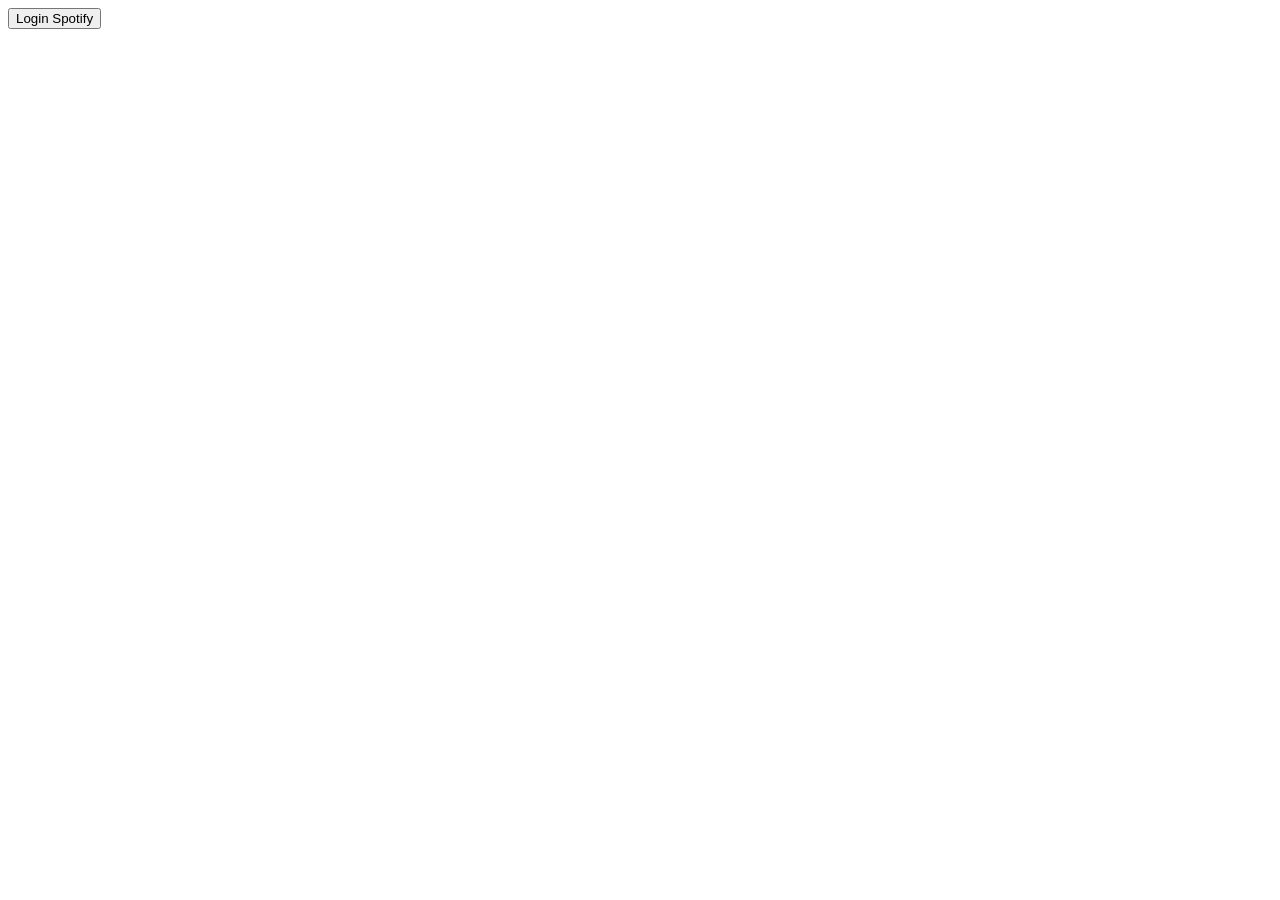
==== login.html @ cb44aa04 "first commit" ====
<!DOCTYPE html>
<html lang="en">
<head>
    <meta charset="UTF-8">
    <meta name="viewport" content="width=device-width, initial-scale=1.0">
    <title>Document</title>
</head>
<body>
    <button class="login-button">Login Spotify</button>
    <script type="module" src="./auth.js"></script>
</body>
</html>
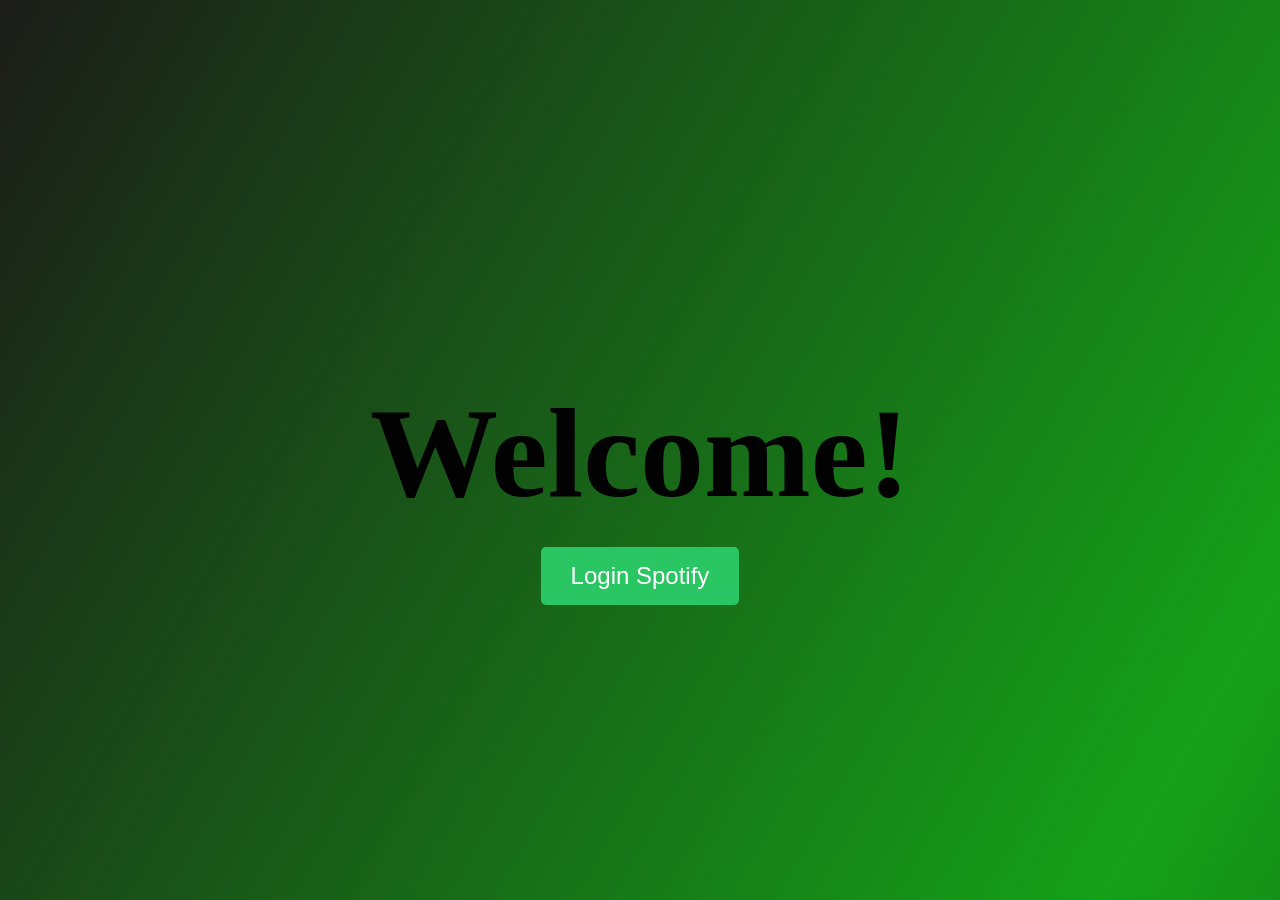
==== commit 1f11d210: "styled login page" ====
--- a/login.html
+++ b/login.html
@@ -4,9 +4,15 @@
     <meta charset="UTF-8">
     <meta name="viewport" content="width=device-width, initial-scale=1.0">
     <title>Document</title>
+    <link rel="stylesheet" href="login.css">
 </head>
 <body>
-    <button class="login-button">Login Spotify</button>
+    <div class="gradient-background">
+        <h1 class="permanent-marker-regular">Welcome!</h1>
+        <div>
+            <button class="login-button">Login Spotify</button>
+        </div>
+    </div>
     <script type="module" src="./auth.js"></script>
 </body>
-</html>+</html>
--- a/login.css
+++ b/login.css
@@ -0,0 +1,57 @@
+.gradient-background {
+    background: linear-gradient(300deg, #151513, #15a018, #1c1c18);
+    background-size: 180% 180%;
+    animation: gradient-animation 13s ease infinite;
+    height: 100vh;
+    display: flex;
+    flex-direction: column; 
+    justify-content: center; 
+    align-items: center;
+    text-align: center;
+}
+
+@keyframes gradient-animation {
+    0% {
+        background-position: 0% 50%;
+    }
+    50% {
+        background-position: 100% 50%;
+    }
+    100% {
+        background-position: 0% 50%;
+    }
+}
+
+html, body {
+    margin: 0;
+    padding: 0;
+    width: 100%;
+    height: 100%;
+}
+
+h1 {
+    font-size: 10vw; 
+    margin-bottom: 20px; 
+    color: #020202;
+}
+
+.login-button {
+    padding: 15px 30px;
+    font-size: 1.5rem;
+    cursor: pointer;
+    background-color: #2bc664;
+    color: white;
+    border: none;
+    border-radius: 5px;
+    transition: background-color 0.3s;
+}
+
+.login-button:hover {
+    background-color: #233c32;
+}
+
+.permanent-marker-regular {
+    font-family: "Permanent Marker", cursive;
+    font-weight: 600;
+    font-style: normal;
+}
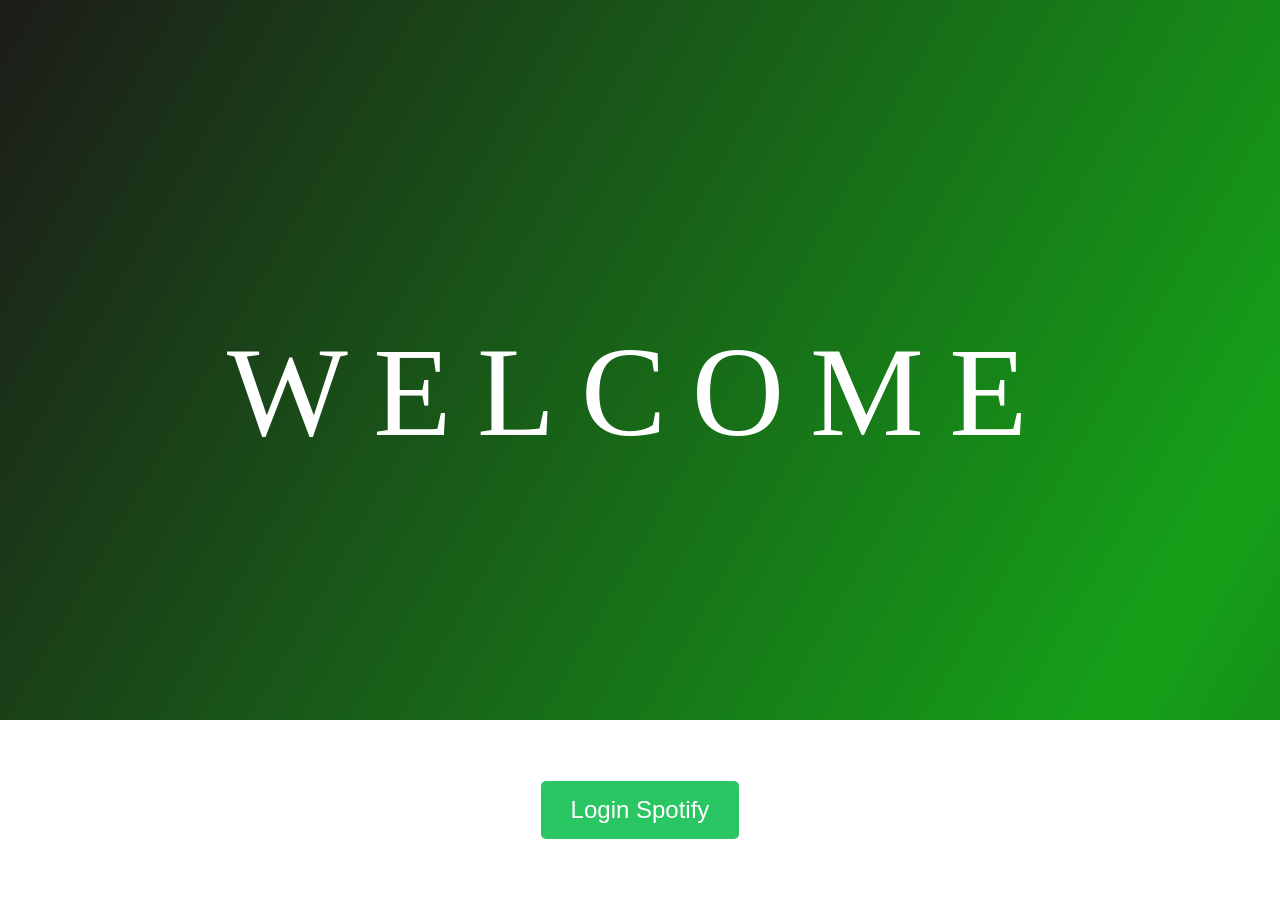
==== commit 89ee9e20: "styled searchResults page" ====
--- a/login.html
+++ b/login.html
@@ -4,15 +4,15 @@
     <meta charset="UTF-8">
     <meta name="viewport" content="width=device-width, initial-scale=1.0">
     <title>Document</title>
-    <link rel="stylesheet" href="login.css">
+    <link rel="stylesheet" href="./login.css">
 </head>
 <body>
     <div class="gradient-background">
-        <h1 class="permanent-marker-regular">Welcome!</h1>
-        <div>
-            <button class="login-button">Login Spotify</button>
-        </div>
+        <h1 class="cardo-regular">WELCOME</h1>
+    </div>
+    <div class = "login">
+        <button class="login-button">Login Spotify</button>
     </div>
     <script type="module" src="./auth.js"></script>
 </body>
-</html>
+</html>
--- a/login.css
+++ b/login.css
@@ -2,7 +2,7 @@
     background: linear-gradient(300deg, #151513, #15a018, #1c1c18);
     background-size: 180% 180%;
     animation: gradient-animation 13s ease infinite;
-    height: 100vh;
+    height: 80vh;
     display: flex;
     flex-direction: column; 
     justify-content: center; 
@@ -31,8 +31,17 @@
 
 h1 {
     font-size: 10vw; 
-    margin-bottom: 20px; 
-    color: #020202;
+    margin-bottom: 20px;
+    color: white;
+    letter-spacing: 0.2em; /* Adjust the value as needed */
+}
+
+.login{
+    display: flex;
+    /* flex-direction: column;  */
+    justify-content: center; 
+    align-items: center;
+    height: 20vh;
 }
 
 .login-button {
@@ -50,8 +59,14 @@
     background-color: #233c32;
 }
 
-.permanent-marker-regular {
+/* .permanent-marker-regular {
     font-family: "Permanent Marker", cursive;
     font-weight: 600;
     font-style: normal;
-}+} */
+
+.cardo-regular {
+    font-family: "Cardo", serif;
+    font-weight: 400;
+    font-style: normal;
+  }
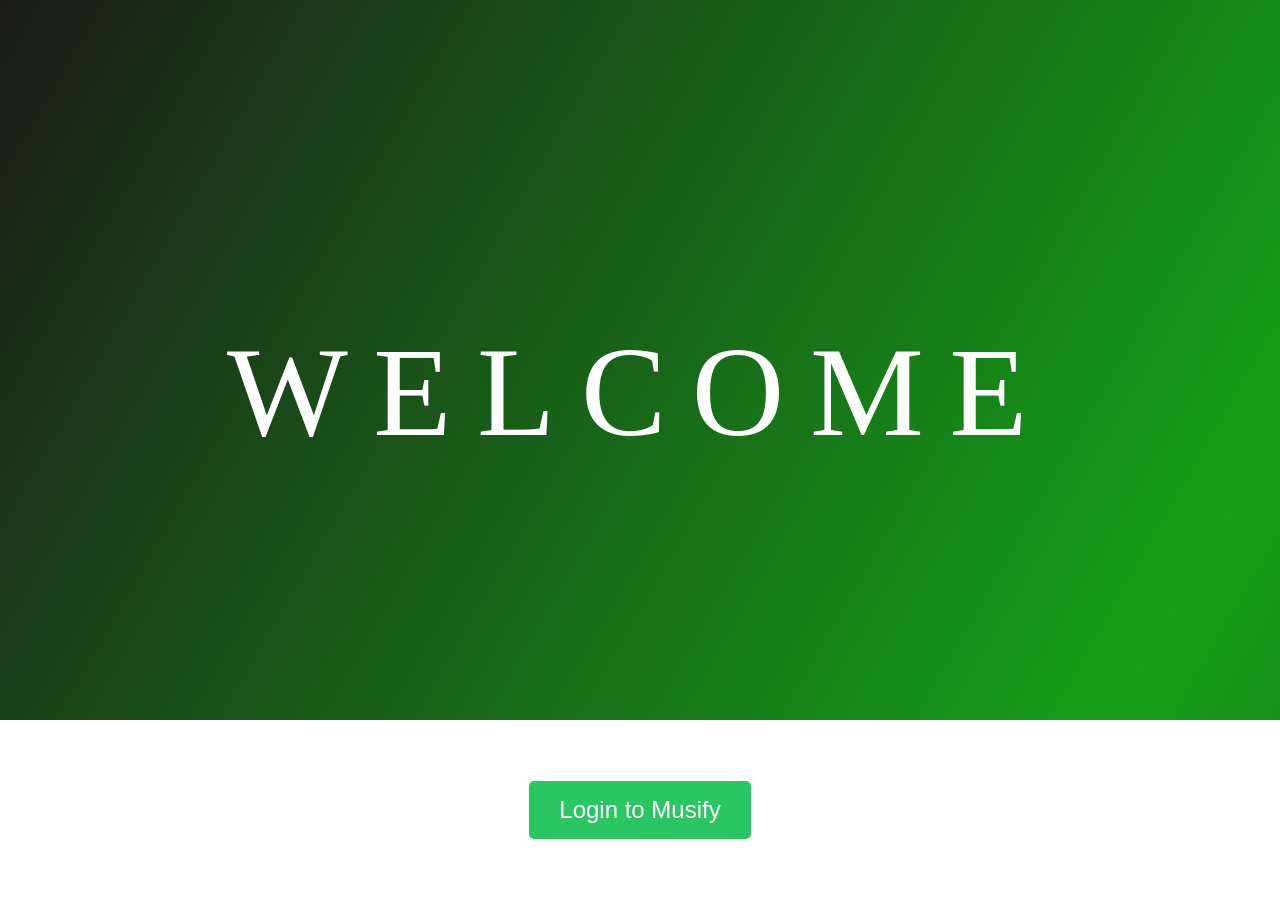
==== commit e600cedd: "added consistent styling" ====
--- a/login.html
+++ b/login.html
@@ -3,7 +3,7 @@
 <head>
     <meta charset="UTF-8">
     <meta name="viewport" content="width=device-width, initial-scale=1.0">
-    <title>Document</title>
+    <title>Login</title>
     <link rel="stylesheet" href="./login.css">
 </head>
 <body>
@@ -11,7 +11,7 @@
         <h1 class="cardo-regular">WELCOME</h1>
     </div>
     <div class = "login">
-        <button class="login-button">Login Spotify</button>
+        <button class="login-button">Login to Musify</button>
     </div>
     <script type="module" src="./auth.js"></script>
 </body>
--- a/login.css
+++ b/login.css
@@ -33,7 +33,7 @@
     font-size: 10vw; 
     margin-bottom: 20px;
     color: white;
-    letter-spacing: 0.2em; /* Adjust the value as needed */
+    letter-spacing: 0.2em;
 }
 
 .login{
@@ -59,12 +59,6 @@
     background-color: #233c32;
 }
 
-/* .permanent-marker-regular {
-    font-family: "Permanent Marker", cursive;
-    font-weight: 600;
-    font-style: normal;
-} */
-
 .cardo-regular {
     font-family: "Cardo", serif;
     font-weight: 400;
